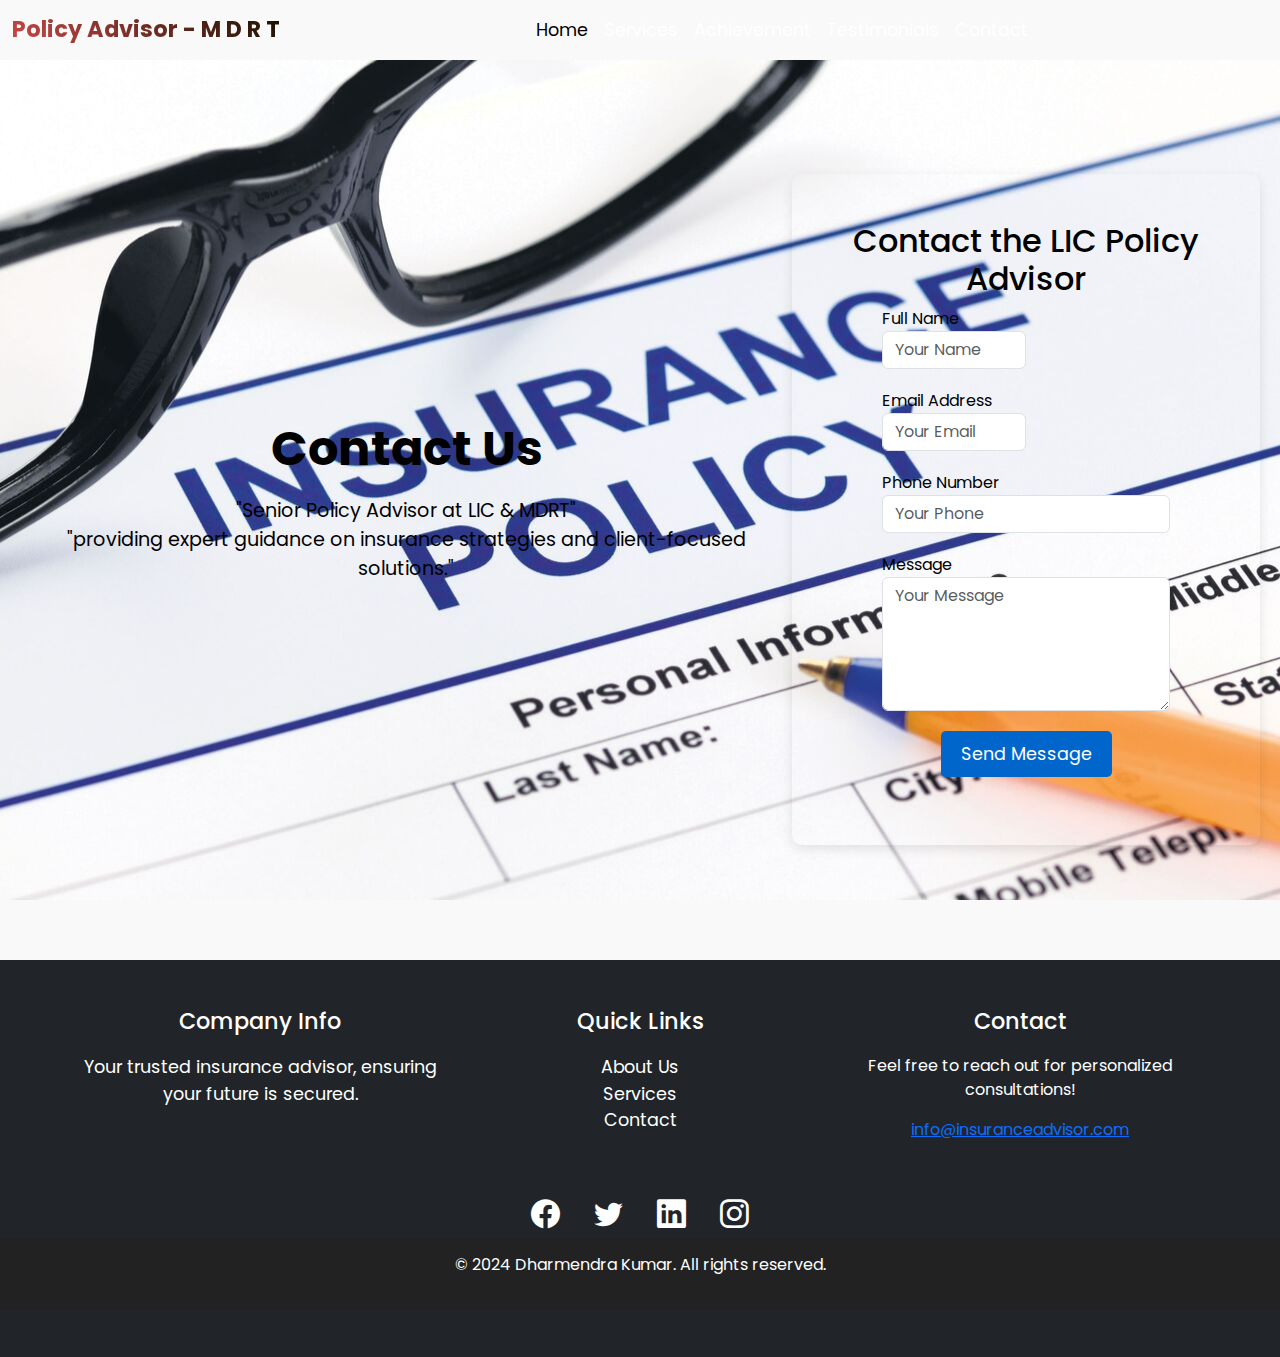
==== contact-us.html @ f04efadf "sckub" ====
<!doctype html>
<html lang="en">

<head>
    <meta charset="utf-8">
    <meta name="viewport" content="width=device-width, initial-scale=1">
    <title>Insurance Advisor</title>
    <link href="https://cdn.jsdelivr.net/npm/bootstrap@5.3.3/dist/css/bootstrap.min.css" rel="stylesheet" integrity="sha384-QWTKZyjpPEjISv5WaRU9OFeRpok6YctnYmDr5pNlyT2bRjXh0JMhjY6hW+ALEwIH" crossorigin="anonymous">
    <link href="https://cdn.jsdelivr.net/npm/bootstrap-icons/font/bootstrap-icons.css" rel="stylesheet">
    <link href="https://fonts.googleapis.com/css2?family=Poppins:wght@400;600&display=swap" rel="stylesheet">
    <link rel="stylesheet" href="contact-us.css">
</head>

<body>

    <!-- Navbar -->
    <nav class="navbar navbar-expand-lg fixed-top navbar-light" style="background-color: transparent; box-shadow: none;">
        <div class="container-fluid">
            <a class="navbar-brand" href="#"><span style="background:linear-gradient(45deg, #ca4848, #181100); -webkit-background-clip: text; color: transparent;">Policy Advisor - M D R T</span></a>
            <button class="navbar-toggler" type="button" data-bs-toggle="collapse" data-bs-target="#navbarNav" aria-controls="navbarNav" aria-expanded="false" aria-label="Toggle navigation">
                <span class="navbar-toggler-icon"></span>
            </button>
            <div class="collapse navbar-collapse" id="navbarNav">
                <ul class="navbar-nav mx-auto">
                    <li class="nav-item">
                        <a class="nav-link active" href="insurance.html">Home</a>
                    </li>
                    <li class="nav-item">
                        <a class="nav-link" href="#services">Services</a>
                    </li>
                    <li class="nav-item">
                        <a class="nav-link" href="achievement.html">Achievement</a>
                    </li>
                    <li class="nav-item">
                        <a class="nav-link" href="#testimonials">Testimonials</a>
                    </li>
                    <li class="nav-item">
                        <a class="nav-link" href="contact-us.html">Contact</a>
                    </li>
                </ul>
            </div>
        </div>
    </nav>

    <!-- Hero Section -->
    <div class="hero">
        <div class="hero-content">
            <h1>Contact Us</h1>
            <p>"Senior Policy Advisor at LIC & MDRT" <br> "providing expert guidance on insurance strategies and client-focused solutions."</p>
        </div>
        <!-- Contact Form Section -->
        <section id="contact-form" class="py-5">
            <div class="container">
                <h2 id="text-center" class="text-center">Contact the LIC Policy Advisor</h2>
                <div class="row justify-content-center">
                    <div class="col-md-8">
                        <form id="contactForm" method="POST">
                            <div class="form-row">
                                <div class="form-group col-md-6">
                                    <label for="name">Full Name</label>
                                    <input type="text" class="form-control" id="name" name="name" placeholder="Your Name" required>
                                </div>
                                <div class="form-group col-md-6">
                                    <label for="email">Email Address</label>
                                    <input type="email" class="form-control" id="email" name="email" placeholder="Your Email" required>
                                </div>
                            </div>
                            <div class="form-group">
                                <label for="phone">Phone Number</label>
                                <input type="tel" class="form-control" id="phone" name="phone" placeholder="Your Phone" required>
                            </div>
                            <div class="form-group">
                                <label for="message">Message</label>
                                <textarea class="form-control" id="message" name="message" rows="5" placeholder="Your Message" required></textarea>
                            </div>
                            <div class="form-group text-center">
                                <button type="submit" class="btn btn-primary btn-lg">Send Message</button>
                            </div>
                            <div id="formStatus" class="text-center"></div>
                        </form>
                    </div>
                </div>
            </div>
        </section>
    </div>

    <!-- Footer Section -->
    <footer id="footer" class="bg-dark text-white py-5">
        <div class="container text-center">
            <div class="row">
                <div class="col-md-4 mb-4">
                    <h4>Company Info</h4>
                    <p class="footer-info">
                        Your trusted insurance advisor, ensuring your future is secured.
                    </p>
                </div>
                <div class="col-md-4 mb-4">
                    <h4>Quick Links</h4>
                    <ul class="list-unstyled">
                        <li><a href="#about" class="footer-link">About Us</a></li>
                        <li><a href="#services" class="footer-link">Services</a></li>
                        <li><a href="#contact" class="footer-link">Contact</a></li>
                    </ul>
                </div>
                <div class="col-md-4 mb-4">
                    <h4>Contact</h4>
                    <p>Feel free to reach out for personalized consultations!</p>
                    <a href="mailto:info@insuranceadvisor.com" class="contact-link">info@insuranceadvisor.com</a>
                </div>
            </div>

            <div class="social-icons">
                <a href="#" class="social-icon"><i class="bi bi-facebook"></i></a>
                <a href="#" class="social-icon"><i class="bi bi-twitter"></i></a>
                <a href="#" class="social-icon"><i class="bi bi-linkedin"></i></a>
                <a href="#" class="social-icon"><i class="bi bi-instagram"></i></a>
            </div>
        </div>
        <div class="text-center py-3" style="background-color: #222;">
            <p>&copy; 2024 Dharmendra Kumar. All rights reserved.</p>
        </div>
    </footer>

    <!-- Bootstrap JS -->
    <script src="https://cdn.jsdelivr.net/npm/@popperjs/core@2.11.8/dist/umd/popper.min.js " integrity="sha384-I7E8VVD/ismYTF4hNIPjVp/Zjvgyol6VFvRkX/vR+Vc4jQkC+hVqc2pM8ODewa9r " crossorigin="anonymous "></script>
    <script src="https://cdn.jsdelivr.net/npm/bootstrap@5.3.3/dist/js/bootstrap.bundle.min.js " integrity="sha384-YvpcrYf0tY3lHB60NNkmXc5s9fDVZLESaAA55NDzOxhy9GkcIdslK1eN7N6jIeHz " crossorigin="anonymous "></script>


    <!-- AOS Animation library -->
    <link href="https://cdn.jsdelivr.net/npm/aos@2.3.4/dist/aos.css " rel="stylesheet ">
    <script src="https://cdn.jsdelivr.net/npm/aos@2.3.4/dist/aos.js "></script>
</body>

</html>
---- contact-us.css ----
/* Global Styles */

body {
    font-family: 'Poppins', sans-serif;
    background-color: #f9f9f9;
    color: #000000;
    transition: background-color 0.3s ease-in-out;
}


/* Navbar */

.navbar {
    background-color: #0066cc;
    position: relative;
    z-index: 10;
}

.navbar-brand {
    color: #fff !important;
    font-weight: bold;
    font-size: 1.4rem;
}

.navbar-nav .nav-link {
    color: #fff;
    font-size: 1.1rem;
}

.navbar-nav .nav-link:hover {
    color: #ffcc00;
}

@media (max-width: 768px) {
    .navbar-nav .nav-link {
        font-size: 1rem;
        text-align: center;
        padding: 10px 0;
    }
}


/* Hero Section */

.hero {
    position: relative;
    height: 100vh;
    display: flex;
    justify-content: center;
    align-items: center;
    color: rgb(0, 0, 0);
    text-align: center;
    background-image: url('images/contact-us-banner.png');
    background-size: cover;
    background-position: center;
    background-attachment: fixed;
    overflow: hidden;
    padding: 0 20px;
}

.hero-content {
    z-index: 1;
    padding: 20px;
    color: black;
}

.hero h1 {
    font-size: 3rem;
    font-weight: bold;
    margin-bottom: 20px;
    color: black;
}

.hero p {
    font-size: 1.2rem;
}

@media (max-width: 768px) {
    .hero {
        position: relative;
        height: 100vh;
        display: block;
        justify-content: center;
        align-items: center;
        color: rgb(0, 0, 0);
        text-align: center;
        background-image: url('images/contact-us-banner.png');
        background-size: cover;
        background-position: center;
        background-attachment: fixed;
        padding: 0 20px;
    }
    .hero h1 {
        font-size: 2rem;
    }
    .hero p {
        font-size: 1rem;
    }
}


/* Contact Form */

#contact-form {
    padding: 60px 0;
    background-color: transparent;
    border-radius: 10px;
    box-shadow: 0 4px 12px rgba(0, 0, 0, 0.1);
    text-align: left;
}

#contact-form .form-group {
    margin-bottom: 20px;
}

#contact-form button {
    background-color: #0066cc;
    border: none;
    color: white;
    font-size: 1.1rem;
    padding: 10px 20px;
    border-radius: 5px;
    cursor: pointer;
}

#contact-form button:hover {
    background-color: #ffcc00;
}


/* Footer */

#footer {
    background-color: #1a1a1a;
    color: white;
    padding: 50px 0;
}

#footer h4 {
    font-size: 1.4rem;
    margin-bottom: 20px;
}

#footer .footer-info,
#footer .footer-link {
    font-size: 1.1rem;
    color: white;
    text-decoration: none;
}

#footer .footer-link:hover {
    color: #ffcc00;
}

.social-icons {
    margin-top: 20px;
}

.social-icons .social-icon {
    font-size: 1.8rem;
    margin: 0 15px;
    color: white;
}

.social-icons .social-icon:hover {
    color: #ffcc00;
}

@media (max-width: 768px) {
    #footer .row {
        text-align: center;
    }
    #footer h4 {
        font-size: 1.2rem;
    }
    .social-icons .social-icon {
        font-size: 1.5rem;
        margin: 0 10px;
    }
}
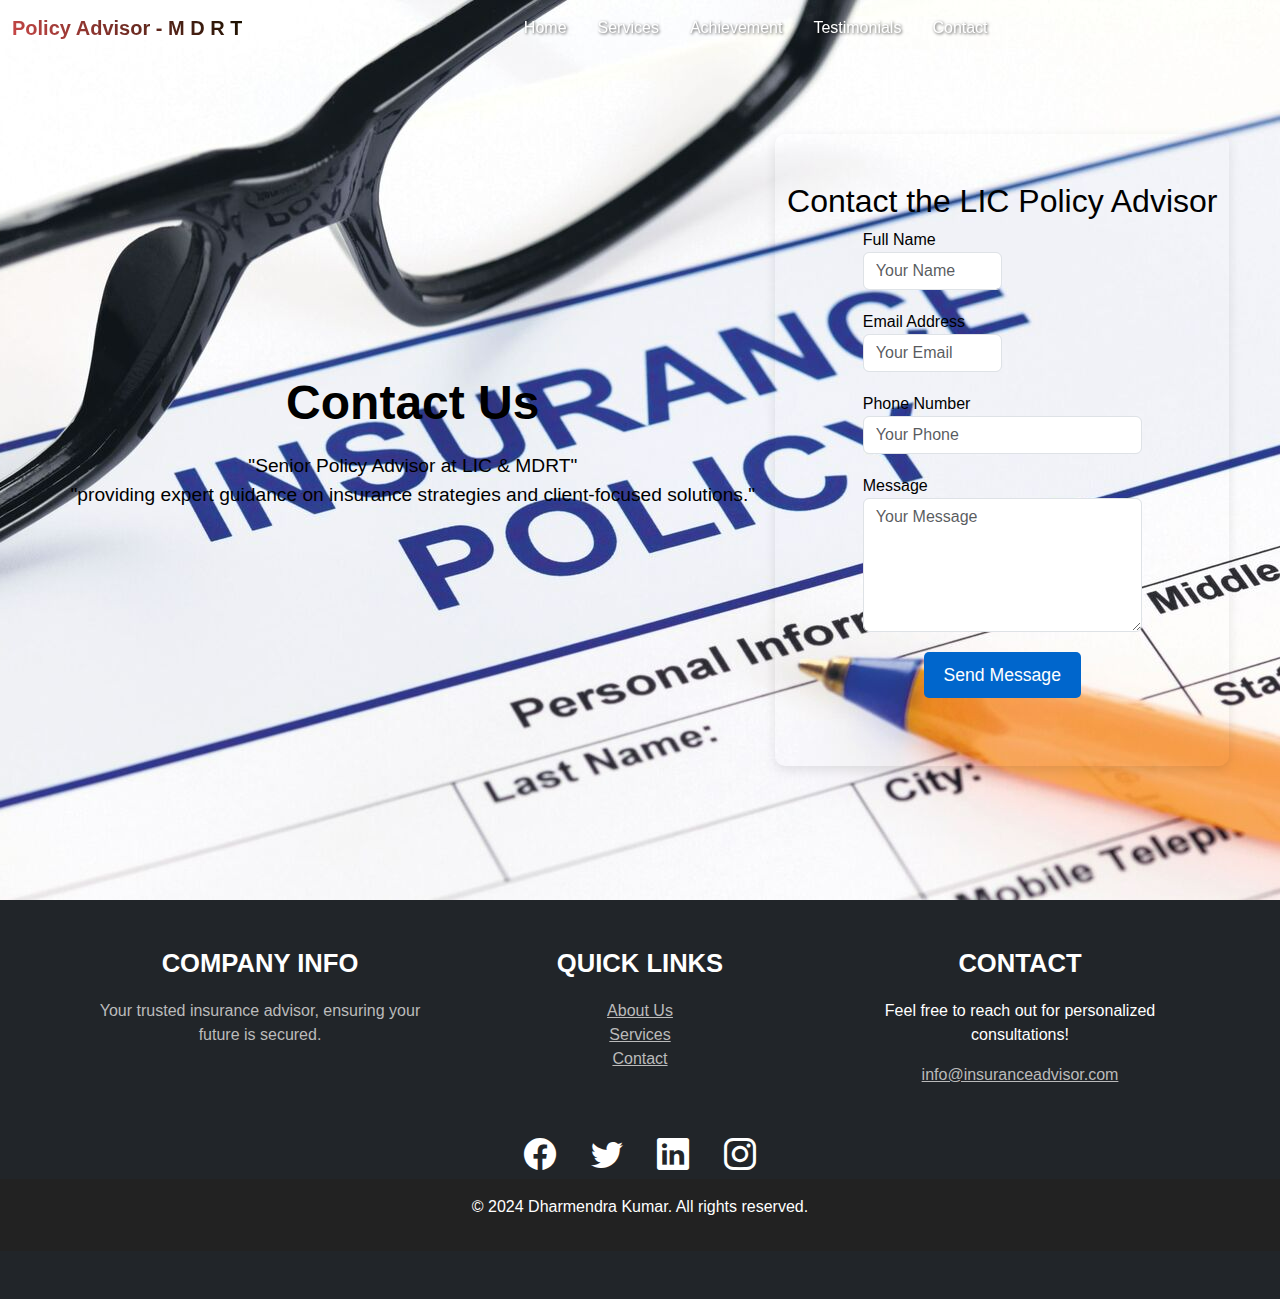
==== commit 2507348f: "sxs" ====
--- a/contact-us.html
+++ b/contact-us.html
@@ -126,6 +126,7 @@
     <script src="https://cdn.jsdelivr.net/npm/bootstrap@5.3.3/dist/js/bootstrap.bundle.min.js " integrity="sha384-YvpcrYf0tY3lHB60NNkmXc5s9fDVZLESaAA55NDzOxhy9GkcIdslK1eN7N6jIeHz " crossorigin="anonymous "></script>
 
 
+
     <!-- AOS Animation library -->
     <link href="https://cdn.jsdelivr.net/npm/aos@2.3.4/dist/aos.css " rel="stylesheet ">
     <script src="https://cdn.jsdelivr.net/npm/aos@2.3.4/dist/aos.js "></script>
--- a/contact-us.css
+++ b/contact-us.css
@@ -1,9 +1,9 @@
 /* Global Styles */
 
 body {
-    font-family: 'Poppins', sans-serif;
+    font-family: 'Arial', sans-serif;
     background-color: #f9f9f9;
-    color: #000000;
+    color: #333;
     transition: background-color 0.3s ease-in-out;
 }
 
@@ -12,30 +12,114 @@
 
 .navbar {
     background-color: #0066cc;
-    position: relative;
-    z-index: 10;
 }
 
 .navbar-brand {
     color: #fff !important;
     font-weight: bold;
-    font-size: 1.4rem;
 }
 
 .navbar-nav .nav-link {
     color: #fff;
-    font-size: 1.1rem;
+    margin-right: 15px;
 }
 
 .navbar-nav .nav-link:hover {
     color: #ffcc00;
 }
 
+.navbar-nav .nav-link {
+    color: #fff !important;
+    /* White text */
+    text-shadow: 1px 1px 3px rgba(0, 0, 0, 0.7);
+    /* Text shadow for better readability */
+}
+
+.navbar-nav .nav-link:hover {
+    color: #ffcc00 !important;
+    /* Change to a golden color on hover */
+}
+
+
+/* General Footer Styles */
+
+footer {
+    background-color: #2c3e50;
+}
+
+footer h4 {
+    font-size: 1.6rem;
+    font-weight: 600;
+    margin-bottom: 20px;
+    color: #fff;
+    text-transform: uppercase;
+}
+
+.footer-info,
+.contact-link,
+.footer-link {
+    color: #bbb;
+    font-size: 1rem;
+    transition: color 0.3s ease-in-out;
+}
+
+.footer-link:hover,
+.contact-link:hover {
+    color: #0066cc;
+    text-decoration: underline;
+}
+
+.social-icons {
+    margin-top: 20px;
+}
+
+.social-icon {
+    color: #fff;
+    font-size: 2rem;
+    margin: 0 15px;
+    transition: transform 0.3s ease-in-out;
+}
+
+.social-icon:hover {
+    transform: scale(1.2);
+    color: #0066cc;
+}
+
+.social-icon:active {
+    color: #2064a7;
+}
+
+
+/* Responsive Styles */
+
 @media (max-width: 768px) {
-    .navbar-nav .nav-link {
-        font-size: 1rem;
+    .social-icons {
         text-align: center;
-        padding: 10px 0;
+        margin-top: 10px;
+    }
+    .footer-info {
+        font-size: 0.9rem;
+    }
+    footer h4 {
+        font-size: 1.4rem;
+    }
+    .social-icon {
+        margin: 0 10px;
+    }
+}
+
+@media (max-width: 480px) {
+    footer h4 {
+        font-size: 1.2rem;
+    }
+    .footer-info,
+    .contact-link,
+    .footer-link {
+        font-size: 0.9rem;
+    }
+    .social-icon {
+        font-size: 1.8rem;
+        margin: 0 8px;
     }
 }
 
@@ -125,56 +209,4 @@
 
 #contact-form button:hover {
     background-color: #ffcc00;
-}
-
-
-/* Footer */
-
-#footer {
-    background-color: #1a1a1a;
-    color: white;
-    padding: 50px 0;
-}
-
-#footer h4 {
-    font-size: 1.4rem;
-    margin-bottom: 20px;
-}
-
-#footer .footer-info,
-#footer .footer-link {
-    font-size: 1.1rem;
-    color: white;
-    text-decoration: none;
-}
-
-#footer .footer-link:hover {
-    color: #ffcc00;
-}
-
-.social-icons {
-    margin-top: 20px;
-}
-
-.social-icons .social-icon {
-    font-size: 1.8rem;
-    margin: 0 15px;
-    color: white;
-}
-
-.social-icons .social-icon:hover {
-    color: #ffcc00;
-}
-
-@media (max-width: 768px) {
-    #footer .row {
-        text-align: center;
-    }
-    #footer h4 {
-        font-size: 1.2rem;
-    }
-    .social-icons .social-icon {
-        font-size: 1.5rem;
-        margin: 0 10px;
-    }
 }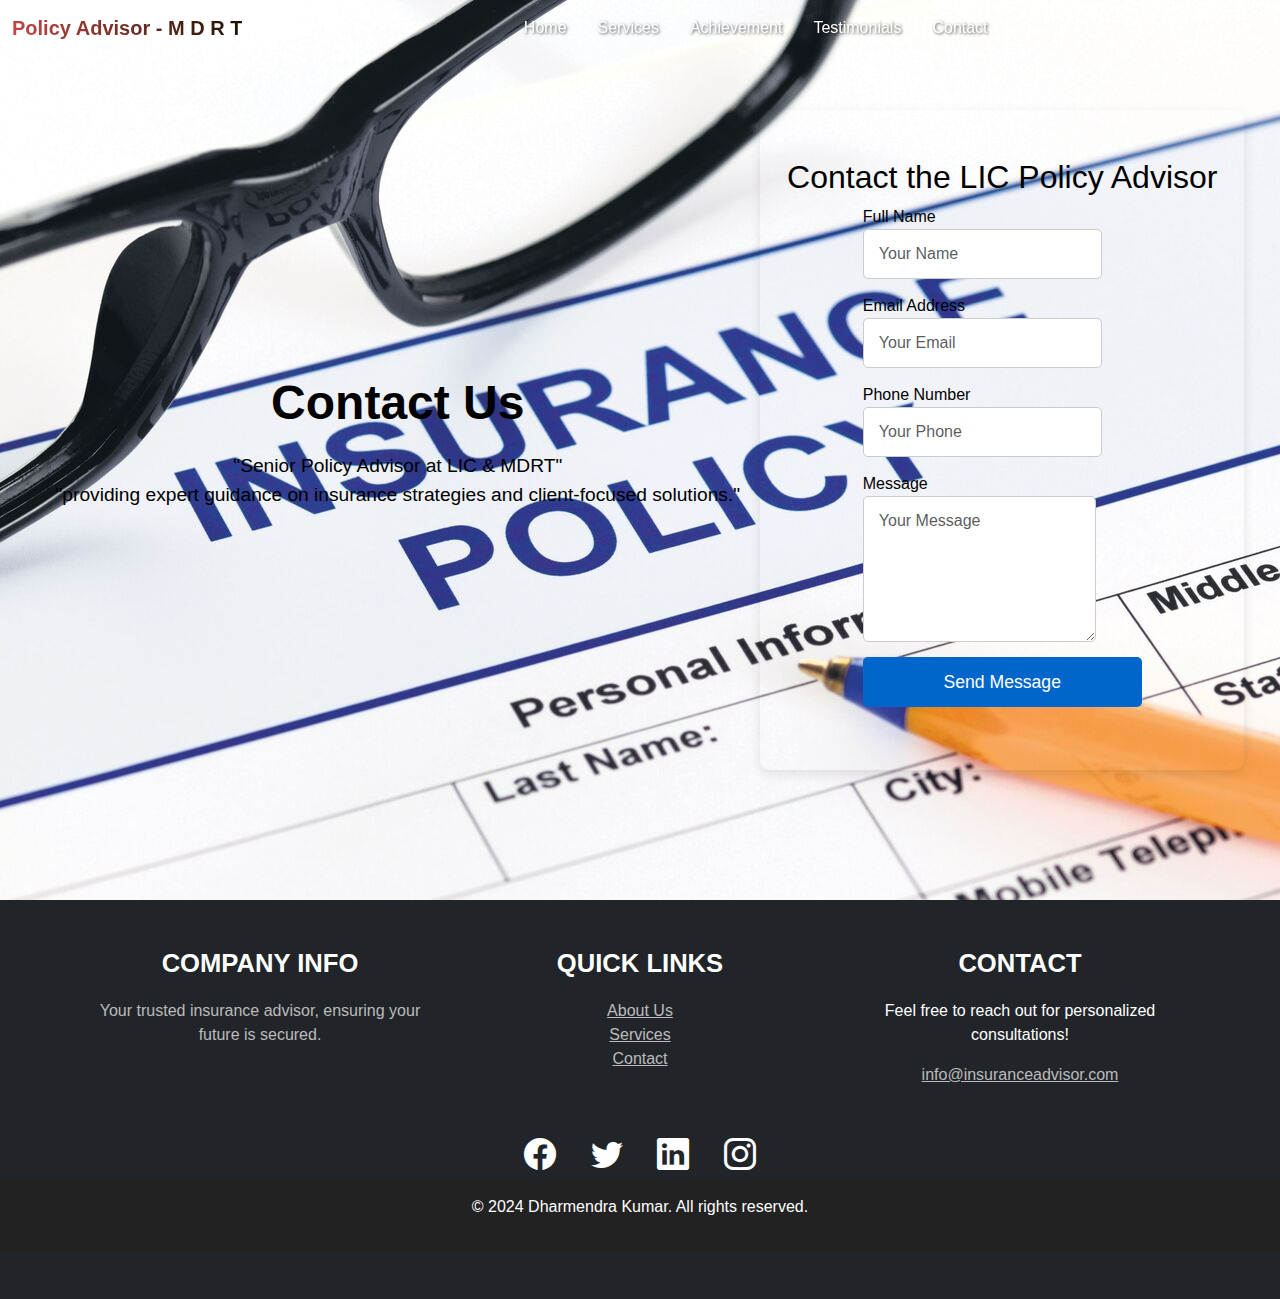
==== commit 1f992ae8: "dmcsdh" ====
--- a/contact-us.html
+++ b/contact-us.html
@@ -121,6 +121,91 @@
         </div>
     </footer>
 
+    <script>
+        // Wait for the DOM to be fully loaded
+        document.addEventListener('DOMContentLoaded', function() {
+
+            // ------------------------
+            // 1. Smooth Scroll for Navigation
+            // ------------------------
+            const navLinks = document.querySelectorAll('.navbar-nav .nav-link');
+
+            navLinks.forEach(link => {
+                link.addEventListener('click', function(event) {
+                    event.preventDefault();
+                    const targetId = this.getAttribute('href').substring(1);
+                    const targetElement = document.getElementById(targetId);
+
+                    window.scrollTo({
+                        top: targetElement.offsetTop - 50, // Add a small offset to avoid navbar overlay
+                        behavior: 'smooth'
+                    });
+                });
+            });
+
+            // ------------------------
+            // 2. Fade-In Effect on Page Load
+            // ------------------------
+            const body = document.body;
+            body.style.opacity = 0;
+            body.style.transition = 'opacity 1s ease-out';
+
+            // Once the DOM is ready, fade in the whole body
+            window.onload = () => {
+                body.style.opacity = 1;
+            };
+
+            // ------------------------
+            // 3. Scroll Animations for Sections
+            // ------------------------
+            const sections = document.querySelectorAll('section');
+
+            const checkVisibility = () => {
+                sections.forEach(section => {
+                    const rect = section.getBoundingClientRect();
+                    if (rect.top <= window.innerHeight * 0.75) {
+                        section.classList.add('fadeInUp');
+                    }
+                });
+            };
+
+            // Check visibility on scroll and initially
+            window.addEventListener('scroll', checkVisibility);
+            checkVisibility(); // Initial check when page loads
+
+            // ------------------------
+            // 4. Hover Effects on Buttons and Images
+            // ------------------------
+
+            // Hover effect for all buttons
+            const buttons = document.querySelectorAll('button');
+            buttons.forEach(button => {
+                button.addEventListener('mouseover', () => {
+                    button.style.transform = 'scale(1.1)';
+                    button.style.transition = 'transform 0.3s ease';
+                });
+
+                button.addEventListener('mouseout', () => {
+                    button.style.transform = 'scale(1)';
+                });
+            });
+
+            // Hover effect for images (such as logo or other images)
+            const images = document.querySelectorAll('img');
+            images.forEach(img => {
+                img.addEventListener('mouseover', () => {
+                    img.style.transform = 'scale(1.05)';
+                    img.style.transition = 'transform 0.3s ease';
+                });
+
+                img.addEventListener('mouseout', () => {
+                    img.style.transform = 'scale(1)';
+                });
+            });
+
+        });
+    </script>
+
     <!-- Bootstrap JS -->
     <script src="https://cdn.jsdelivr.net/npm/@popperjs/core@2.11.8/dist/umd/popper.min.js " integrity="sha384-I7E8VVD/ismYTF4hNIPjVp/Zjvgyol6VFvRkX/vR+Vc4jQkC+hVqc2pM8ODewa9r " crossorigin="anonymous "></script>
     <script src="https://cdn.jsdelivr.net/npm/bootstrap@5.3.3/dist/js/bootstrap.bundle.min.js " integrity="sha384-YvpcrYf0tY3lHB60NNkmXc5s9fDVZLESaAA55NDzOxhy9GkcIdslK1eN7N6jIeHz " crossorigin="anonymous "></script>
--- a/contact-us.css
+++ b/contact-us.css
@@ -45,6 +45,8 @@
 
 footer {
     background-color: #2c3e50;
+    position: relative;
+    padding-top: 60px;
 }
 
 footer h4 {
@@ -162,7 +164,7 @@
 @media (max-width: 768px) {
     .hero {
         position: relative;
-        height: 100vh;
+        height: 170vh;
         display: block;
         justify-content: center;
         align-items: center;
@@ -171,42 +173,255 @@
         background-image: url('images/contact-us-banner.png');
         background-size: cover;
         background-position: center;
-        background-attachment: fixed;
+        background-attachment: scroll;
+        /* Change to scroll for mobile devices */
         padding: 0 20px;
+    }
+    .hero-content {
+        padding: 15px;
     }
     .hero h1 {
         font-size: 2rem;
+        /* Reduced font size for mobile */
+        margin-bottom: 15px;
+        margin-top: 100px;
     }
     .hero p {
         font-size: 1rem;
+        /* Smaller paragraph text on mobile */
     }
 }
 
 
 /* Contact Form */
 
+
+/* Contact Form Styles for Mobile Devices */
+
 #contact-form {
-    padding: 60px 0;
+    padding: 30px 15px;
+    /* Reduce padding for mobile */
     background-color: transparent;
     border-radius: 10px;
     box-shadow: 0 4px 12px rgba(0, 0, 0, 0.1);
     text-align: left;
-}
+    margin-top: 60px;
+    /* Space between the form and the navbar */
+    margin-bottom: 80px;
+    /* Add bottom margin to ensure form is not hidden by the footer */
+}
+
+
+/* Make form fields full-width on mobile */
 
 #contact-form .form-group {
-    margin-bottom: 20px;
-}
+    margin-bottom: 15px;
+}
+
+#contact-form .form-group input,
+#contact-form .form-group textarea {
+    width: auto;
+    /* Full width on mobile */
+    padding: 12px 15px;
+    /* Increase padding for better touch interaction */
+    font-size: 1rem;
+    /* Increase font size for readability */
+    border-radius: 5px;
+    border: 1px solid #ccc;
+    /* Add border for better visibility */
+}
+
+
+/* Adjust button size on mobile */
 
 #contact-form button {
     background-color: #0066cc;
     border: none;
     color: white;
     font-size: 1.1rem;
-    padding: 10px 20px;
+    padding: 12px 25px;
+    /* Larger button for easier click on mobile */
     border-radius: 5px;
+    width: 100%;
+    /* Make button full-width on mobile */
     cursor: pointer;
 }
 
 #contact-form button:hover {
     background-color: #ffcc00;
+}
+
+
+/* Media Query for smaller devices (max-width: 768px) */
+
+@media (max-width: 768px) {
+    #contact-form {
+        padding: 25px 10px;
+        /* Reduce padding for better fit on small screens */
+    }
+    #contact-form .form-row {
+        flex-direction: column;
+        /* Stack form fields vertically */
+    }
+    #contact-form .form-group {
+        margin-bottom: 20px;
+        /* Increased space between fields */
+    }
+    #contact-form button {
+        width: 100%;
+        /* Full-width button */
+        font-size: 1.1rem;
+        /* Adjust font size for better readability */
+        padding: 12px 20px;
+        /* Larger touch-friendly button */
+    }
+    #contact-form input,
+    #contact-form textarea {
+        font-size: 1rem;
+    }
+}
+
+@media (max-width: 768px) {
+    #contact-form {
+        padding: 25px 10px;
+        /* Reduced padding for mobile */
+        margin-bottom: 120px;
+        /* Increase bottom margin on smaller screens */
+    }
+    footer {
+        position: relative;
+        /* Ensure footer stays in place */
+        padding-bottom: 40px;
+        /* Space at the bottom of the footer */
+    }
+}
+
+
+/* Hero Section Hover Effect */
+
+.hero:hover {
+    background-position: center center;
+    /* Adjust position slightly for hover */
+    background-size: 105%;
+    /* Slightly zoom in the background on hover */
+    transition: background-size 0.5s ease, background-position 0.5s ease;
+    /* Smooth transition */
+}
+
+
+/* Optional: Hover effect on text */
+
+.hero:hover .hero-content {
+    color: #ffcc00;
+    /* Change text color on hover */
+    transition: color 0.3s ease;
+    /* Smooth color transition */
+}
+
+.hero:hover h1 {
+    transform: scale(1.05);
+    /* Slightly scale up the heading */
+    transition: transform 0.3s ease;
+    /* Smooth transition for the heading */
+    color: #ffcc00;
+}
+
+.hero:hover p {
+    transform: scale(1.05);
+    /* Slightly scale up the paragraph text */
+    transition: transform 0.3s ease;
+    /* Smooth transition for the paragraph */
+}
+
+
+/* Hover effect for input fields and text areas */
+
+#contact-form .form-group input:hover,
+#contact-form .form-group textarea:hover {
+    border-color: #0066cc;
+    /* Highlight border color */
+    transition: border-color 0.3s ease-in-out;
+}
+
+
+/* Hover effect for form fields with shadow */
+
+#contact-form .form-group input:hover,
+#contact-form .form-group textarea:hover {
+    box-shadow: 0 4px 12px rgba(0, 0, 0, 0.1);
+    /* Light shadow effect */
+    transition: box-shadow 0.3s ease-in-out;
+}
+
+
+/* Button hover effect */
+
+#contact-form button:hover {
+    background-color: #ffcc00;
+    /* Change the background color */
+    transform: scale(1.05);
+    /* Slightly increase the button size */
+    transition: background-color 0.3s ease, transform 0.3s ease;
+}
+
+
+/* Hover effect on the form container */
+
+#contact-form:hover {
+    transform: translateY(-5px);
+    /* Slight upward movement */
+    box-shadow: 0 10px 30px rgba(0, 0, 0, 0.1);
+    /* Add a soft shadow */
+    transition: transform 0.3s ease, box-shadow 0.3s ease;
+    background-color: white;
+}
+
+
+/* Textarea hover effect */
+
+#contact-form .form-group textarea:hover {
+    transform: scale(1.02);
+    /* Slightly scale the text area */
+    transition: transform 0.3s ease-in-out;
+}
+
+
+/* Input field expansion effect */
+
+#contact-form .form-group input:hover,
+#contact-form .form-group textarea:hover {
+    transform: scale(1.02);
+    /* Slightly increase the size */
+    transition: transform 0.3s ease-in-out;
+}
+
+
+/* Combine hover and focus effects for form fields */
+
+#contact-form .form-group input:hover,
+#contact-form .form-group textarea:hover,
+#contact-form .form-group input:focus,
+#contact-form .form-group textarea:focus {
+    transform: scale(1.02);
+    /* Slight scale increase on hover or focus */
+    border-color: #0066cc;
+    /* Highlight border */
+    box-shadow: 0 0 10px rgba(0, 102, 204, 0.3);
+    /* Glowing effect */
+    transition: transform 0.3s ease, border-color 0.3s ease, box-shadow 0.3s ease;
+}
+
+.fadeInUp {
+    animation: fadeInUp 1s ease-out forwards;
+}
+
+@keyframes fadeInUp {
+    0% {
+        opacity: 0;
+        transform: translateY(20px);
+    }
+    100% {
+        opacity: 1;
+        transform: translateY(0);
+    }
 }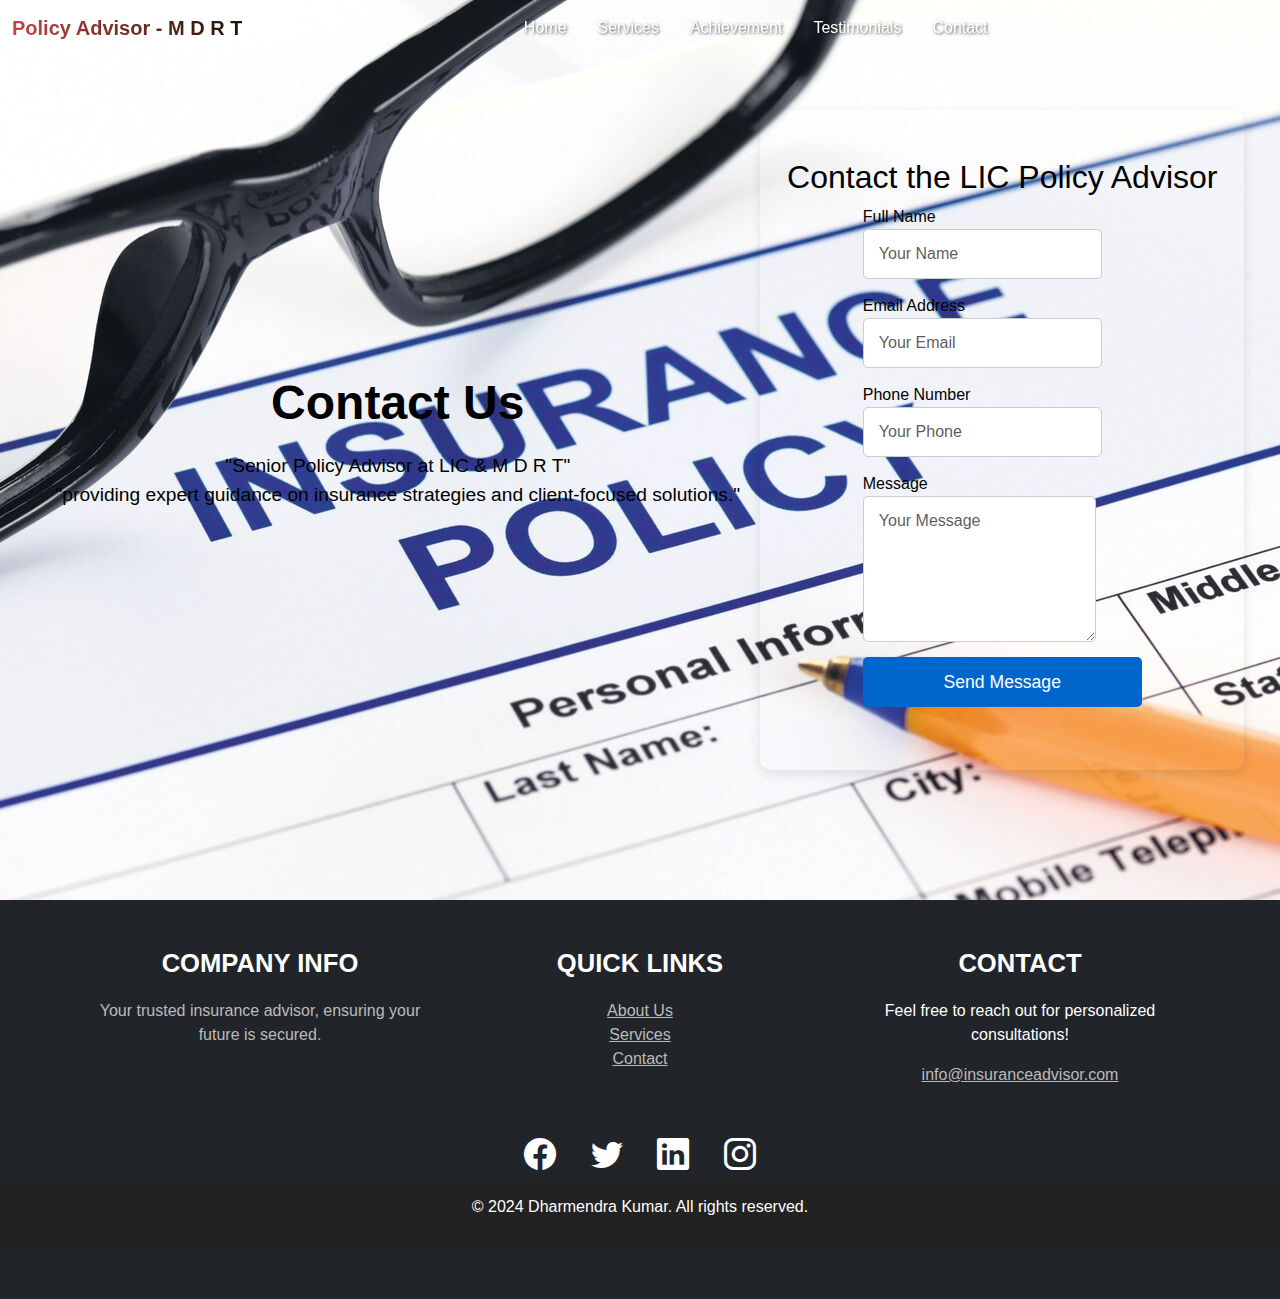
==== commit 6d3ec3f5: "dne" ====
--- a/contact-us.html
+++ b/contact-us.html
@@ -13,6 +13,7 @@
 
 <body>
 
+
     <!-- Navbar -->
     <nav class="navbar navbar-expand-lg fixed-top navbar-light" style="background-color: transparent; box-shadow: none;">
         <div class="container-fluid">
@@ -46,7 +47,7 @@
     <div class="hero">
         <div class="hero-content">
             <h1>Contact Us</h1>
-            <p>"Senior Policy Advisor at LIC & MDRT" <br> "providing expert guidance on insurance strategies and client-focused solutions."</p>
+            <p>"Senior Policy Advisor at LIC & M D R T" <br> "providing expert guidance on insurance strategies and client-focused solutions."</p>
         </div>
         <!-- Contact Form Section -->
         <section id="contact-form" class="py-5">
